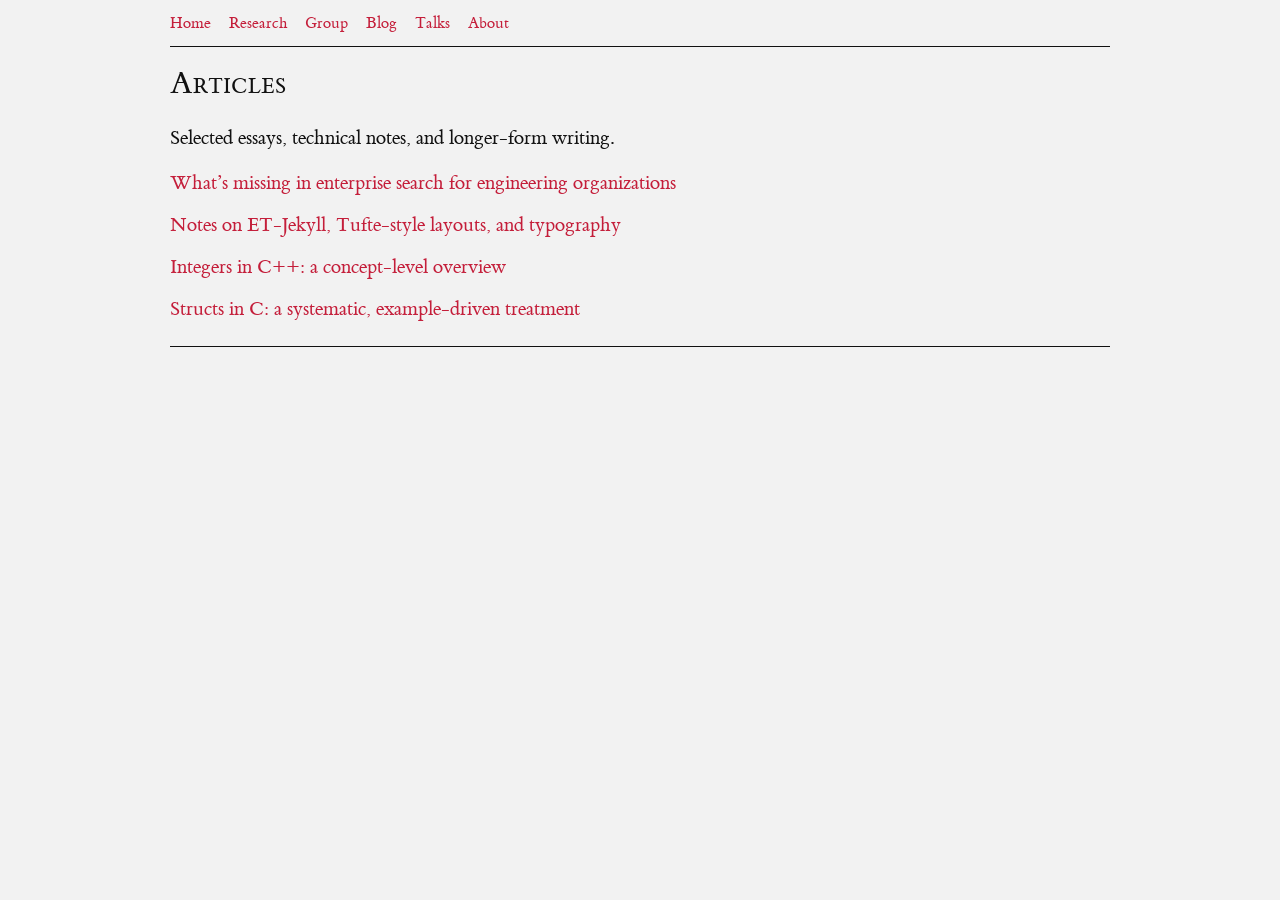
==== articles.html @ ddedaf77 "Create articles.html" ====
<!doctype html>
<html lang="en">
<head>
  <meta charset="utf-8" />
  <meta name="viewport" content="width=device-width, initial-scale=1" />
  <title>Articles – Roozbeh Sanaei</title>

  <style>
    /* ---------- Base ---------- */
    html { overflow-y: scroll; }
    * { box-sizing: border-box; }

    :root{
      --page-max: 960px;
      --page-bg: #F2F2F2;
      --ink: #111;
      --link: #C41E3A;
      --visited: #808080;
      --rule: #111;
    }

    a { color: var(--link); }
    a:visited { color: var(--visited); }

    /* ---------- ET Book ---------- */
    @font-face{
      font-family: "et-book";
      src: url("/fonts/et-book-roman-line-figures.woff2") format("woff2"),
           url("/fonts/et-book-roman-line-figures.woff")  format("woff");
      font-weight: 400;
      font-style: normal;
      font-display: swap;
    }

    @font-face{
      font-family: "et-book";
      src: url("/fonts/et-book-display-italic-old-style-figures.woff2") format("woff2"),
           url("/fonts/et-book-display-italic-old-style-figures.woff")  format("woff");
      font-weight: 400;
      font-style: italic;
      font-display: swap;
    }

    @font-face{
      font-family: "et-book";
      src: url("/fonts/et-book-bold-line-figures.woff2") format("woff2"),
           url("/fonts/et-book-bold-line-figures.woff")  format("woff");
      font-weight: 700;
      font-style: normal;
      font-display: swap;
    }

    body{
      margin: 0;
      background: var(--page-bg);
      color: var(--ink);
      font-family: "et-book", serif;
      font-size: 1.25rem;
      line-height: 1.5;
      text-align: justify;
    }

    .page{
      max-width: var(--page-max);
      margin: 0 auto;
      padding: 12px 10px 24px;
    }

    header.site-header{
      border-bottom: 1px solid var(--rule);
      padding-bottom: 10px;
      margin-bottom: 18px;
    }

    footer.site-footer{
      border-top: 1px solid var(--rule);
      margin-top: 22px;
      padding-top: 10px;
    }

    /* ---------- Navigation ---------- */
    nav#menu{ font-size: 1rem; }

    #menu ul{
      list-style: none;
      margin: 0;
      padding: 0;
      display: flex;
      flex-wrap: wrap;
      gap: 14px 18px;
      align-items: center;
    }

    #menu li{
      display: inline-flex;
      align-items: center;
      gap: 8px;
      margin: 0;
    }

    #menu a{
      text-decoration: none;
    }

    /* ---------- Typography ---------- */
    h1, h2{
      font-weight: 400;
      font-variant: small-caps;
      line-height: 1.2;
      text-align: left;
    }

    h1{
      font-size: 2rem;
      margin: 0.2em 0 0.6em;
    }

    h2{
      font-size: 1.4rem;
      margin: 1.2em 0 0.6em;
    }

    p{
      margin: 0.75em 0;
    }

    /* ---------- Article list ---------- */
    ul.articles{
      list-style: none;
      padding: 0;
      margin: 0;
    }

    ul.articles li{
      margin: 0.6em 0;
    }

    ul.articles a{
      text-decoration: none;
    }

    ul.articles a:hover{
      text-decoration: underline;
    }

    /* ---------- Small screens ---------- */
    @media (max-width: 690px){
      body{ font-size: 1.1rem; }
    }
  </style>
</head>

<body>
  <div class="page">

    <header class="site-header">
      <nav id="menu" aria-label="Primary navigation">
        <ul>
          <li><a href="/">Home</a></li>
          <li><a href="/research/">Research</a></li>
          <li><a href="https://aidos.group">Group</a></li>
          <li><a href="/blog/">Blog</a></li>
          <li><a href="/talks/">Talks</a></li>
          <li><a href="/about/">About</a></li>
        </ul>
      </nav>
    </header>

    <main>
      <article>
        <h1>Articles</h1>

        <p>
          Selected essays, technical notes, and longer-form writing.
        </p>

        <ul class="articles">
          <li>
            <a href="/articles/enterprise-search-gaps/">
              What’s missing in enterprise search for engineering organizations
            </a>
          </li>
          <li>
            <a href="/articles/et-jekyll-notes/">
              Notes on ET-Jekyll, Tufte-style layouts, and typography
            </a>
          </li>
          <li>
            <a href="/articles/cpp-integers-overview/">
              Integers in C++: a concept-level overview
            </a>
          </li>
          <li>
            <a href="/articles/structs-in-c/">
              Structs in C: a systematic, example-driven treatment
            </a>
          </li>
        </ul>
      </article>
    </main>

    <footer class="site-footer">
      <div>&nbsp;</div>
    </footer>

  </div>
</body>
</html>
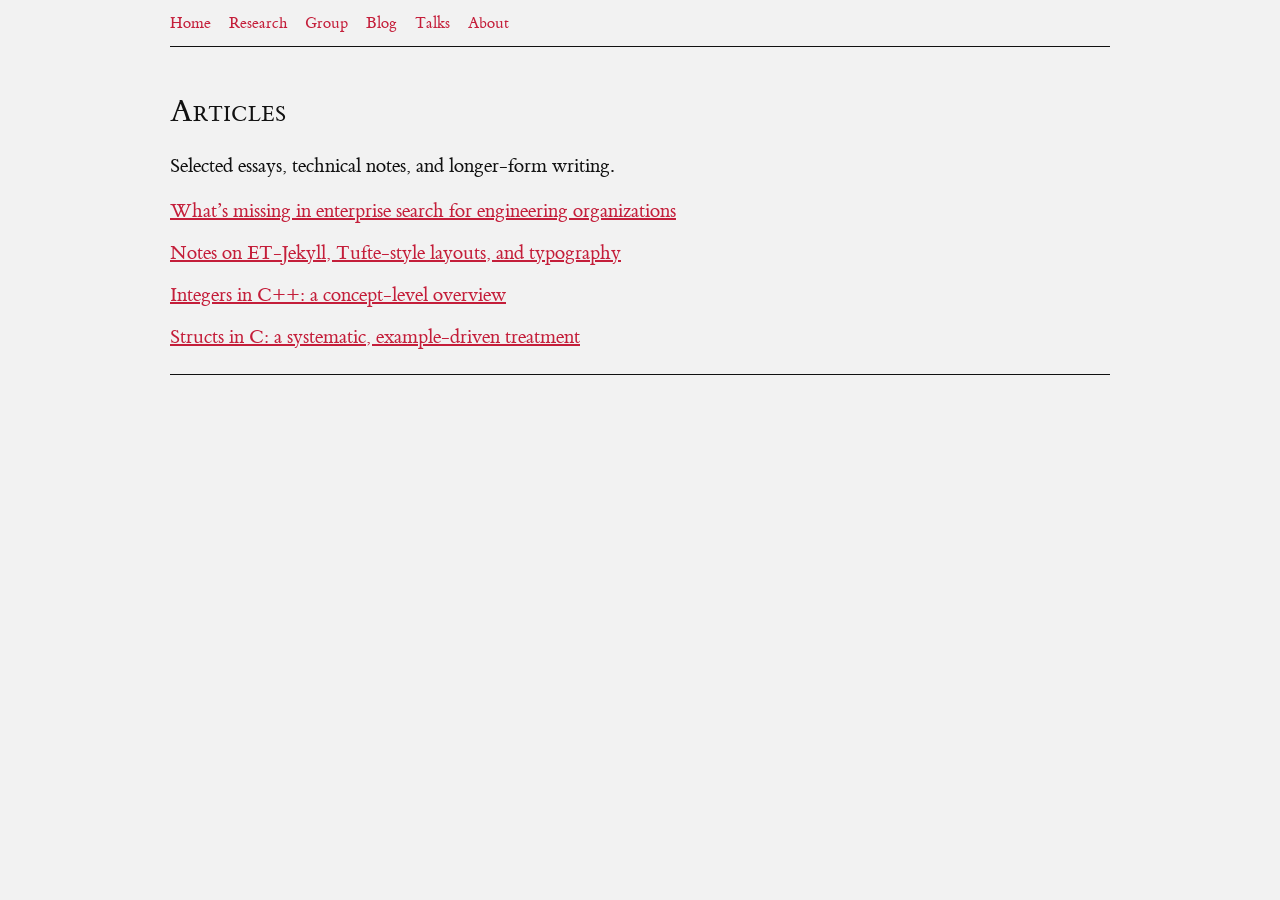
==== commit 8a1ec4bf: "Update articles.html" ====
--- a/articles.html
+++ b/articles.html
@@ -21,8 +21,9 @@
 
     a { color: var(--link); }
     a:visited { color: var(--visited); }
+    a:hover { text-decoration: underline; }
 
-    /* ---------- ET Book ---------- */
+    /* ---------- ET Book (served from /fonts) ---------- */
     @font-face{
       font-family: "et-book";
       src: url("/fonts/et-book-roman-line-figures.woff2") format("woff2"),
@@ -50,6 +51,15 @@
       font-display: swap;
     }
 
+    @font-face{
+      font-family: "et-book";
+      src: url("/fonts/et-book-semi-bold-old-style-figures.woff2") format("woff2"),
+           url("/fonts/et-book-semi-bold-old-style-figures.woff")  format("woff");
+      font-weight: 600;
+      font-style: normal;
+      font-display: swap;
+    }
+
     body{
       margin: 0;
       background: var(--page-bg);
@@ -66,19 +76,13 @@
       padding: 12px 10px 24px;
     }
 
+    /* ---------- Header / Nav ---------- */
     header.site-header{
       border-bottom: 1px solid var(--rule);
       padding-bottom: 10px;
-      margin-bottom: 18px;
+      margin-bottom: 18px; /* menu stays where it is */
     }
 
-    footer.site-footer{
-      border-top: 1px solid var(--rule);
-      margin-top: 22px;
-      padding-top: 10px;
-    }
-
-    /* ---------- Navigation ---------- */
     nav#menu{ font-size: 1rem; }
 
     #menu ul{
@@ -86,7 +90,7 @@
       margin: 0;
       padding: 0;
       display: flex;
-      flex-wrap: wrap;
+      flex-wrap: wrap;          /* stays horizontal, wraps on small screens */
       gap: 14px 18px;
       align-items: center;
     }
@@ -102,6 +106,11 @@
       text-decoration: none;
     }
 
+    /* ---------- Main spacing: pushes “Articles” lower ---------- */
+    main{
+      padding-top: 28px; /* adjust to move header lower */
+    }
+
     /* ---------- Typography ---------- */
     h1, h2{
       font-weight: 400;
@@ -112,12 +121,7 @@
 
     h1{
       font-size: 2rem;
-      margin: 0.2em 0 0.6em;
-    }
-
-    h2{
-      font-size: 1.4rem;
-      margin: 1.2em 0 0.6em;
+      margin: 0 0 0.6em;
     }
 
     p{
@@ -132,27 +136,26 @@
     }
 
     ul.articles li{
-      margin: 0.6em 0;
+      margin: 0.6em 0 0;
     }
 
-    ul.articles a{
-      text-decoration: none;
-    }
-
-    ul.articles a:hover{
-      text-decoration: underline;
+    /* ---------- Footer ---------- */
+    footer.site-footer{
+      border-top: 1px solid var(--rule);
+      margin-top: 22px;
+      padding-top: 10px;
     }
 
     /* ---------- Small screens ---------- */
     @media (max-width: 690px){
       body{ font-size: 1.1rem; }
+      main{ padding-top: 20px; }
     }
   </style>
 </head>
 
 <body>
   <div class="page">
-
     <header class="site-header">
       <nav id="menu" aria-label="Primary navigation">
         <ul>
@@ -170,31 +173,13 @@
       <article>
         <h1>Articles</h1>
 
-        <p>
-          Selected essays, technical notes, and longer-form writing.
-        </p>
+        <p>Selected essays, technical notes, and longer-form writing.</p>
 
         <ul class="articles">
-          <li>
-            <a href="/articles/enterprise-search-gaps/">
-              What’s missing in enterprise search for engineering organizations
-            </a>
-          </li>
-          <li>
-            <a href="/articles/et-jekyll-notes/">
-              Notes on ET-Jekyll, Tufte-style layouts, and typography
-            </a>
-          </li>
-          <li>
-            <a href="/articles/cpp-integers-overview/">
-              Integers in C++: a concept-level overview
-            </a>
-          </li>
-          <li>
-            <a href="/articles/structs-in-c/">
-              Structs in C: a systematic, example-driven treatment
-            </a>
-          </li>
+          <li><a href="/articles/enterprise-search-gaps/">What’s missing in enterprise search for engineering organizations</a></li>
+          <li><a href="/articles/et-jekyll-notes/">Notes on ET-Jekyll, Tufte-style layouts, and typography</a></li>
+          <li><a href="/articles/cpp-integers-overview/">Integers in C++: a concept-level overview</a></li>
+          <li><a href="/articles/structs-in-c/">Structs in C: a systematic, example-driven treatment</a></li>
         </ul>
       </article>
     </main>
@@ -202,7 +187,6 @@
     <footer class="site-footer">
       <div>&nbsp;</div>
     </footer>
-
   </div>
 </body>
 </html>
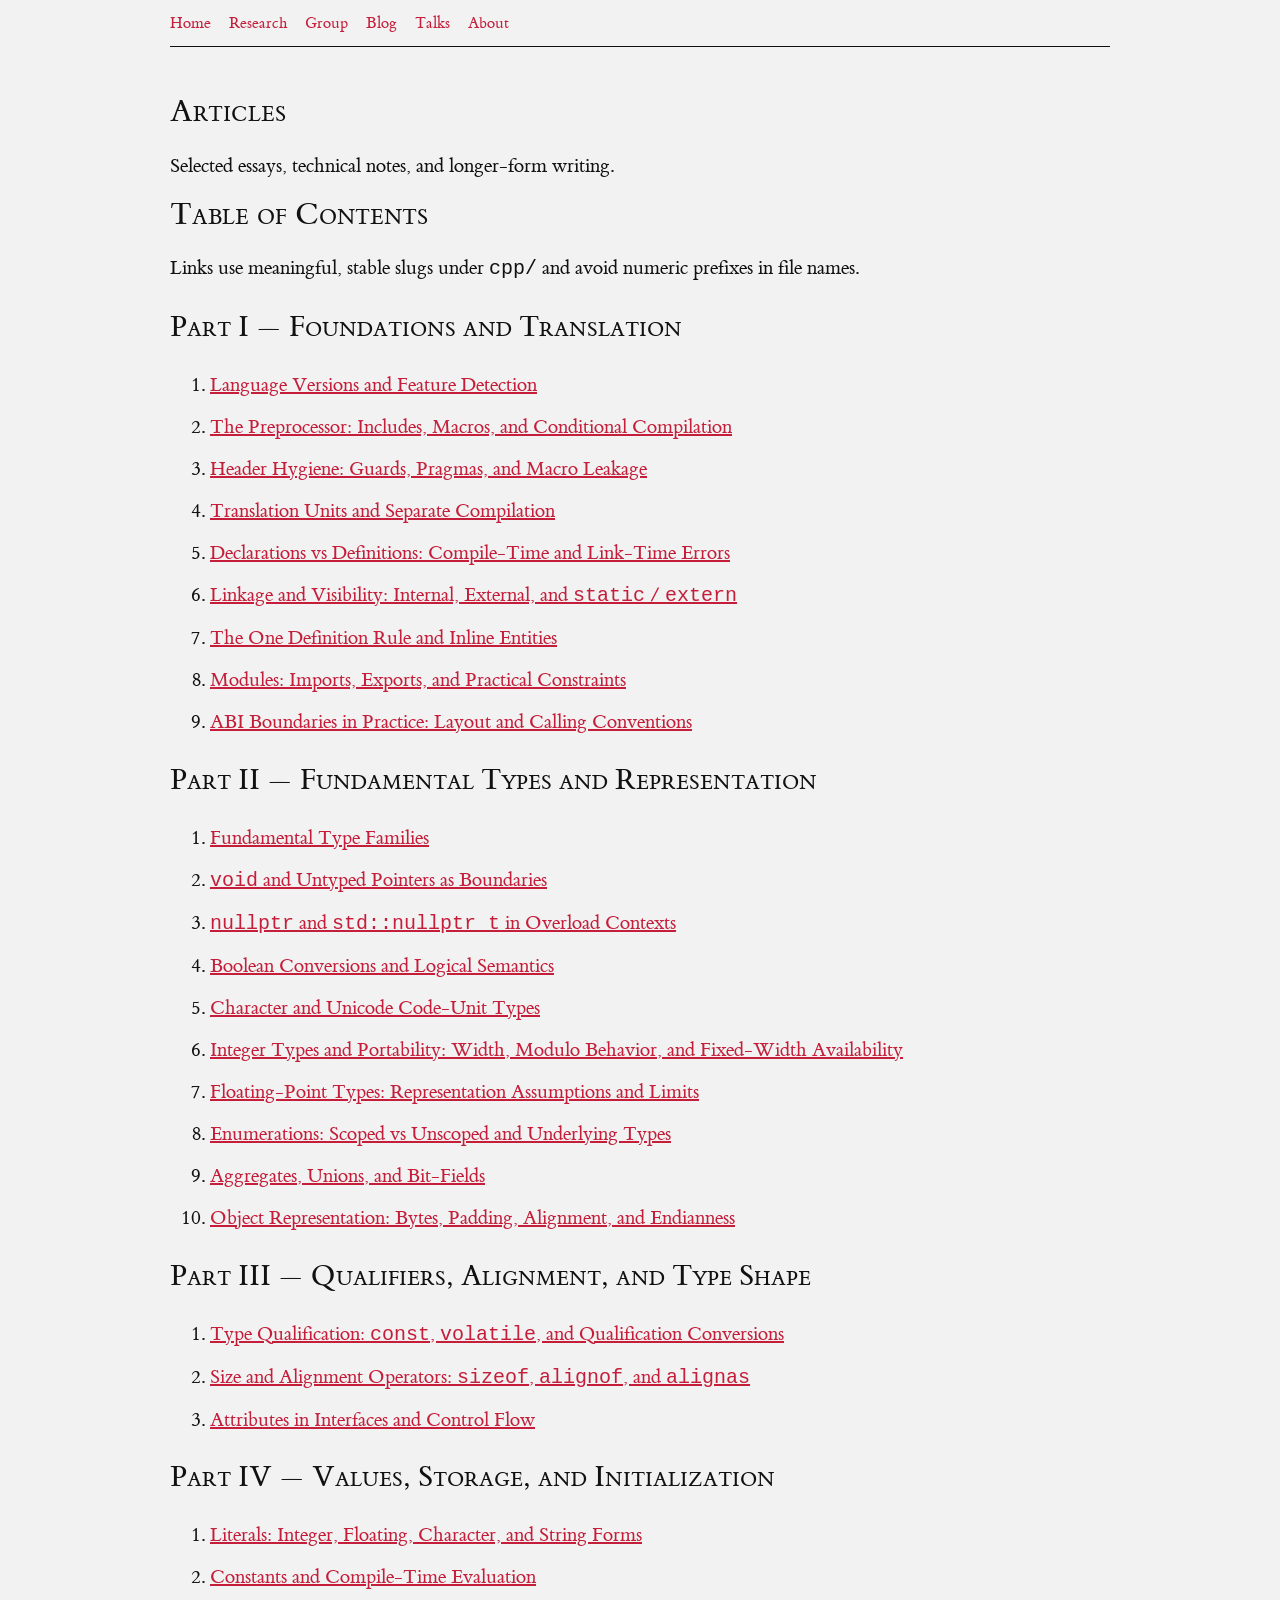
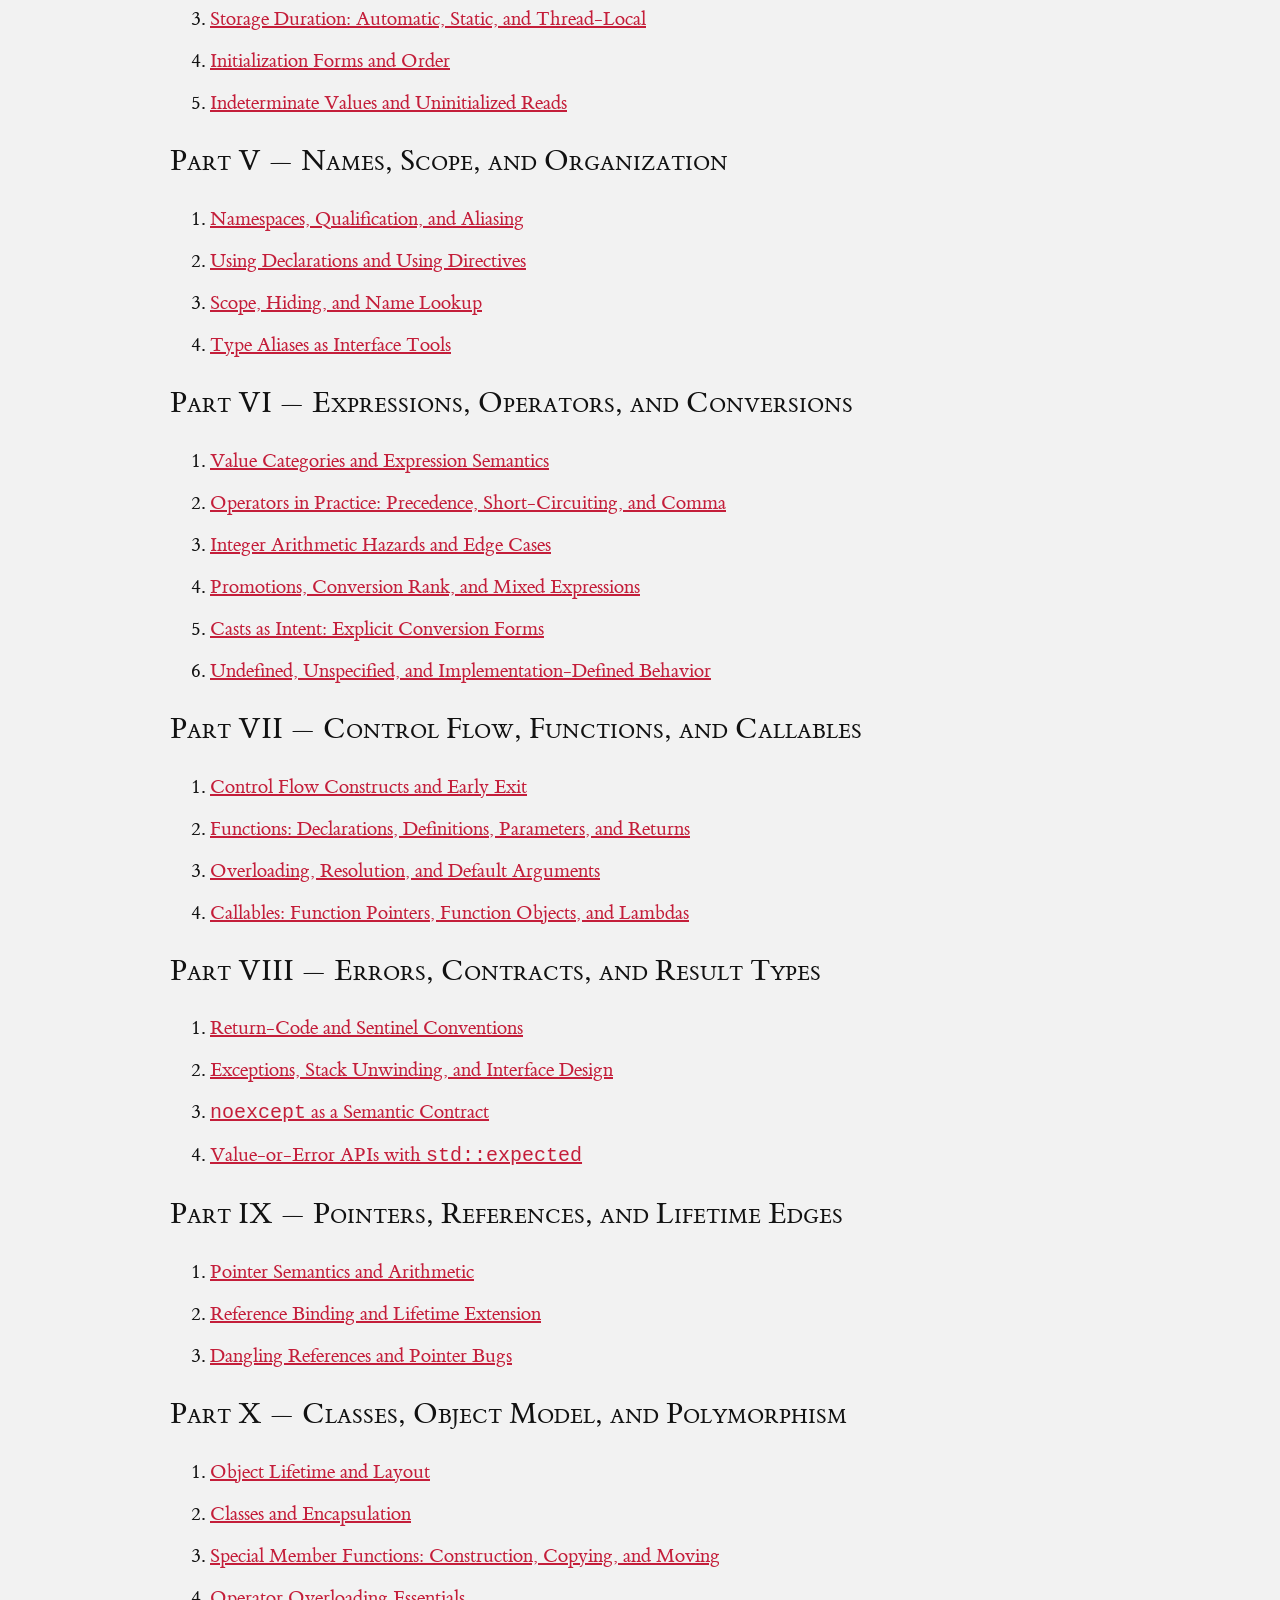
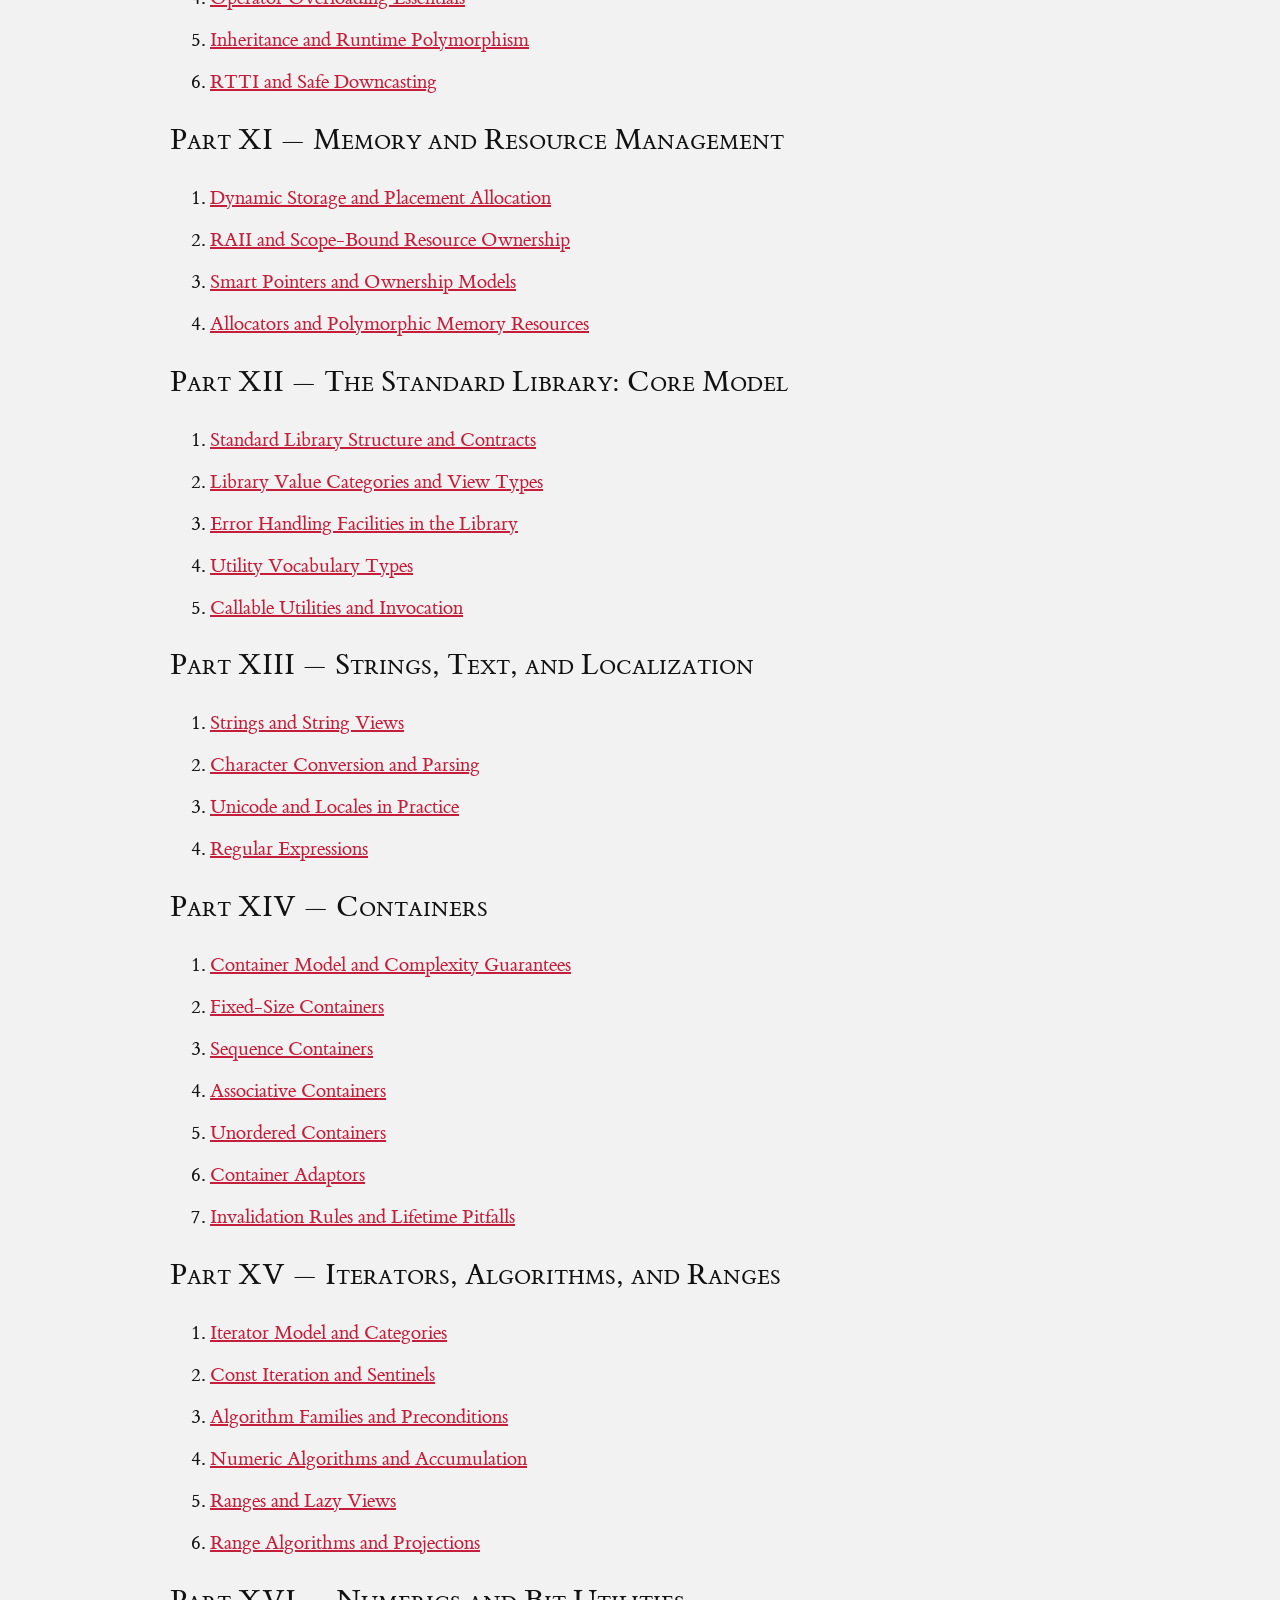
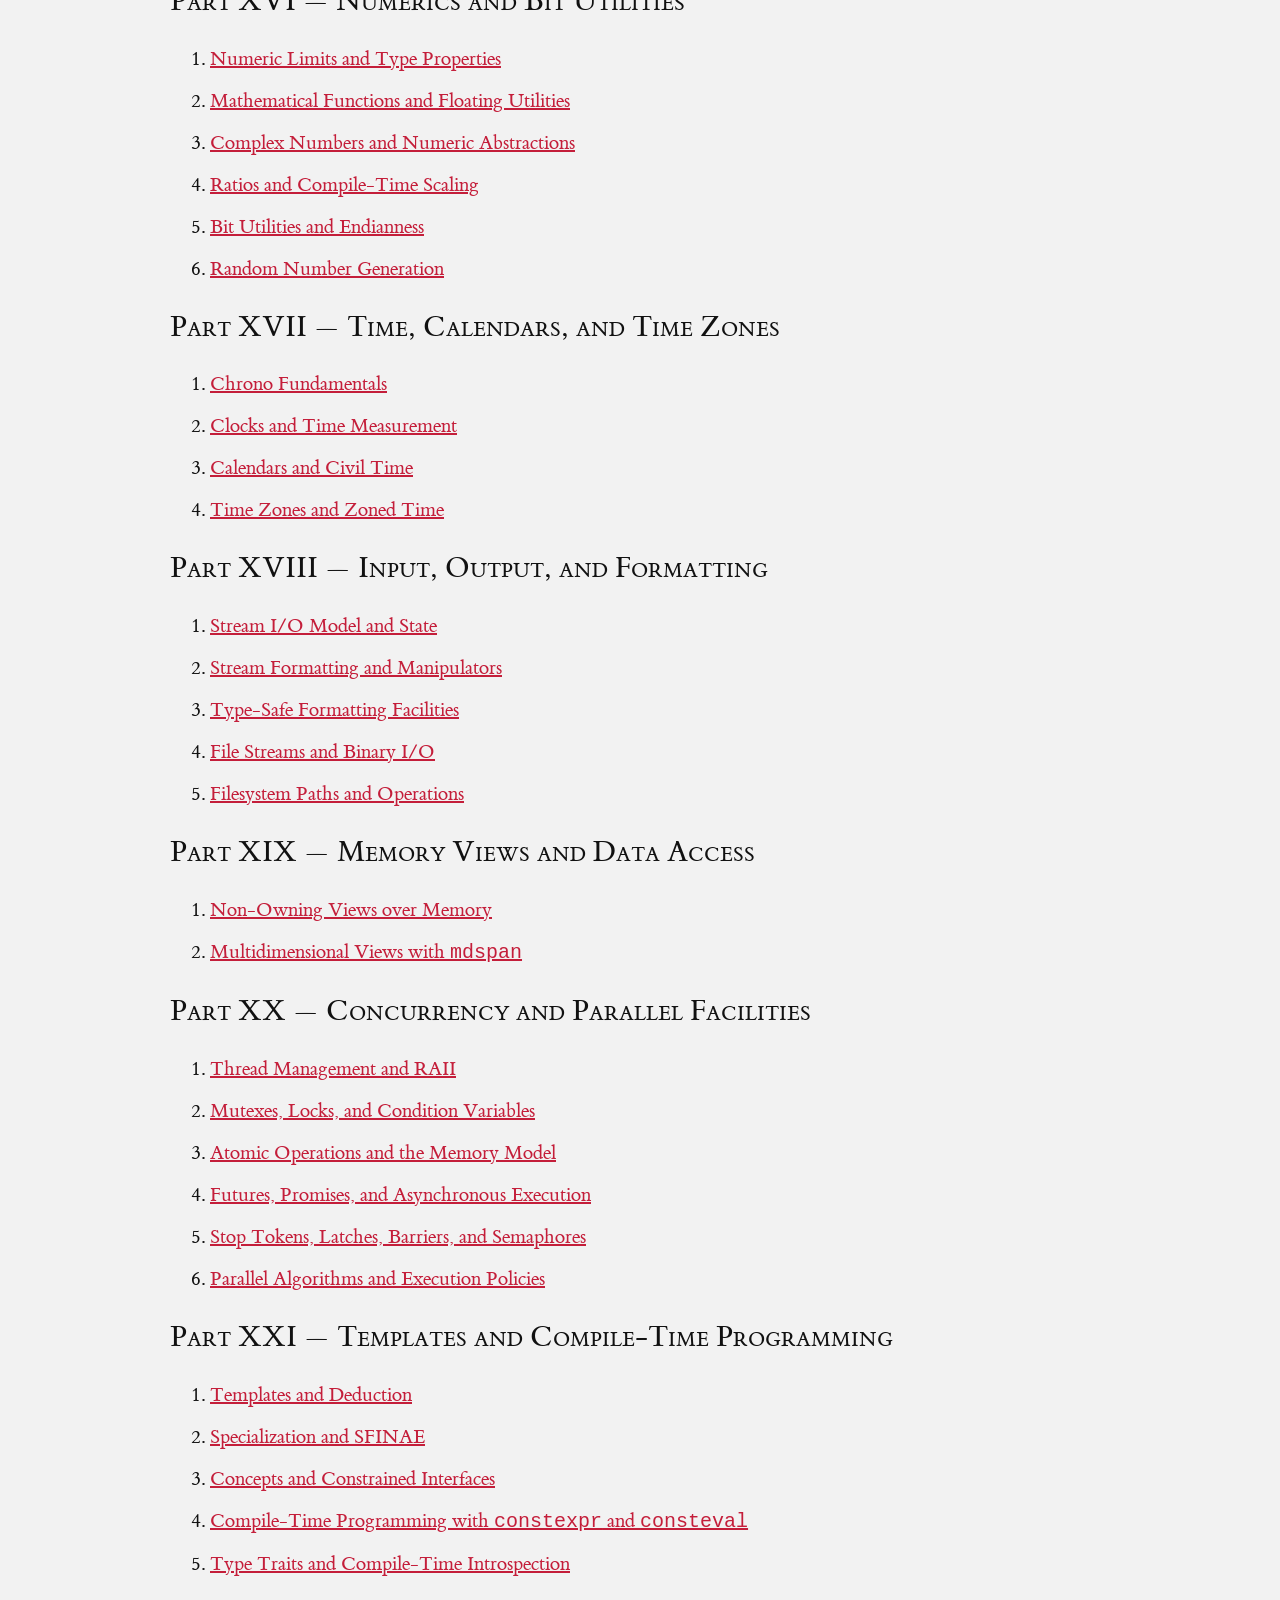
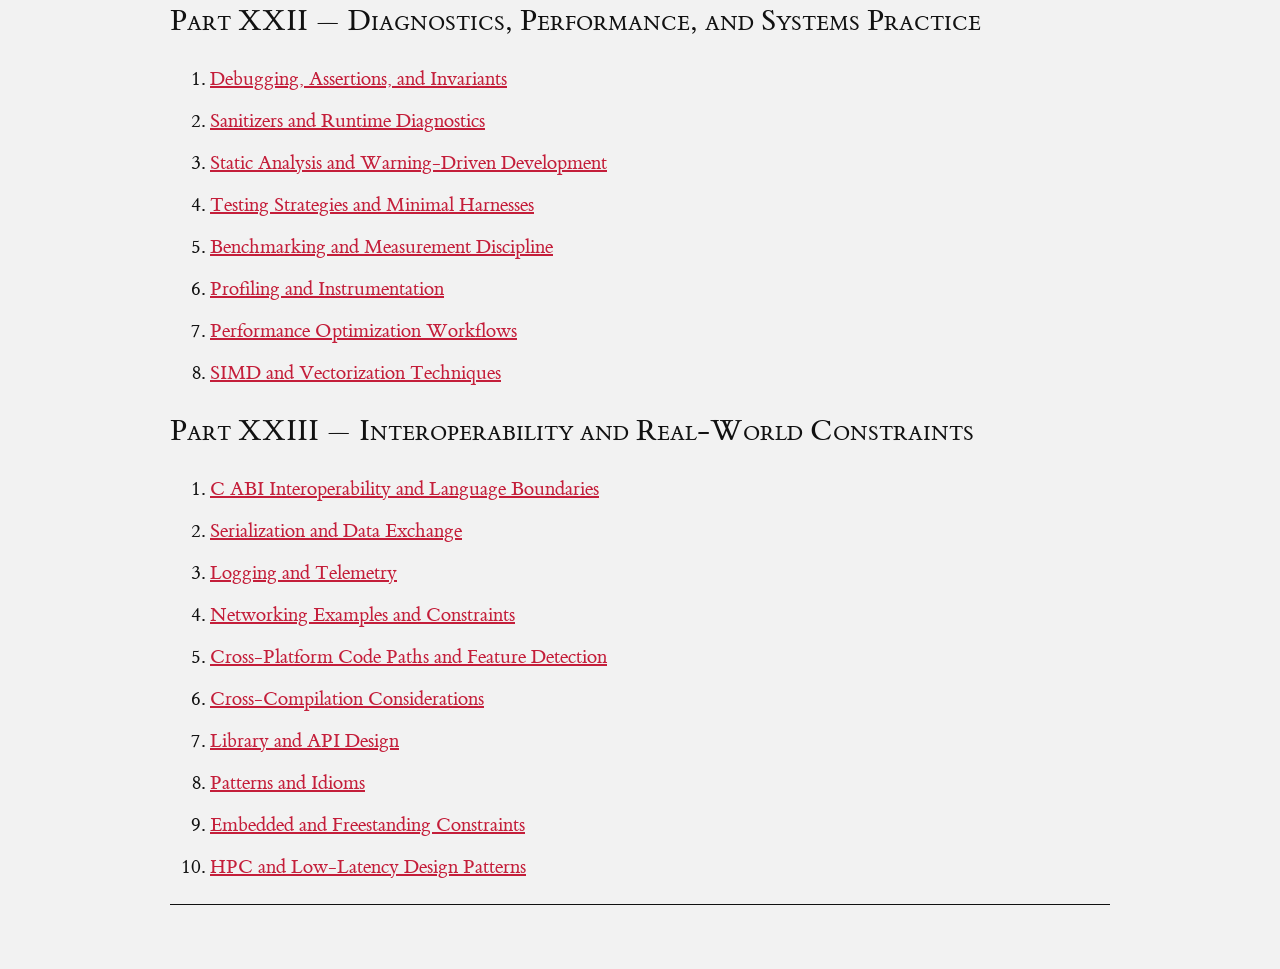
==== commit e9dc46b8: "Update articles.html" ====
--- a/articles.html
+++ b/articles.html
@@ -176,10 +176,229 @@
         <p>Selected essays, technical notes, and longer-form writing.</p>
 
         <ul class="articles">
-          <li><a href="/articles/enterprise-search-gaps/">What’s missing in enterprise search for engineering organizations</a></li>
-          <li><a href="/articles/et-jekyll-notes/">Notes on ET-Jekyll, Tufte-style layouts, and typography</a></li>
-          <li><a href="/articles/cpp-integers-overview/">Integers in C++: a concept-level overview</a></li>
-          <li><a href="/articles/structs-in-c/">Structs in C: a systematic, example-driven treatment</a></li>
+<h1>Table of Contents</h1>
+  <p class="note">
+    Links use meaningful, stable slugs under <span class="small"><code>cpp/</code></span> and avoid numeric prefixes in file names.
+  </p>
+
+  <h2>Part I — Foundations and Translation</h2>
+  <ol>
+    <li><a href="cpp/foundations-and-translation/language-versions-and-feature-detection.html">Language Versions and Feature Detection</a></li>
+    <li><a href="cpp/foundations-and-translation/preprocessor-includes-macros-conditional-compilation.html">The Preprocessor: Includes, Macros, and Conditional Compilation</a></li>
+    <li><a href="cpp/foundations-and-translation/header-hygiene-guards-pragmas-macro-leakage.html">Header Hygiene: Guards, Pragmas, and Macro Leakage</a></li>
+    <li><a href="cpp/foundations-and-translation/translation-units-and-separate-compilation.html">Translation Units and Separate Compilation</a></li>
+    <li><a href="cpp/foundations-and-translation/declarations-vs-definitions-compile-link-errors.html">Declarations vs Definitions: Compile-Time and Link-Time Errors</a></li>
+    <li><a href="cpp/foundations-and-translation/linkage-and-visibility-static-extern.html">Linkage and Visibility: Internal, External, and <code>static</code> / <code>extern</code></a></li>
+    <li><a href="cpp/foundations-and-translation/one-definition-rule-and-inline-entities.html">The One Definition Rule and Inline Entities</a></li>
+    <li><a href="cpp/foundations-and-translation/modules-imports-exports-constraints.html">Modules: Imports, Exports, and Practical Constraints</a></li>
+    <li><a href="cpp/foundations-and-translation/abi-boundaries-layout-and-calling-conventions.html">ABI Boundaries in Practice: Layout and Calling Conventions</a></li>
+  </ol>
+
+  <h2>Part II — Fundamental Types and Representation</h2>
+  <ol>
+    <li><a href="cpp/fundamental-types-and-representation/fundamental-type-families.html">Fundamental Type Families</a></li>
+    <li><a href="cpp/fundamental-types-and-representation/void-and-untyped-pointers-as-boundaries.html"><code>void</code> and Untyped Pointers as Boundaries</a></li>
+    <li><a href="cpp/fundamental-types-and-representation/nullptr-and-nullptr_t-in-overload-contexts.html"><code>nullptr</code> and <code>std::nullptr_t</code> in Overload Contexts</a></li>
+    <li><a href="cpp/fundamental-types-and-representation/boolean-conversions-and-logical-semantics.html">Boolean Conversions and Logical Semantics</a></li>
+    <li><a href="cpp/fundamental-types-and-representation/character-and-unicode-code-unit-types.html">Character and Unicode Code-Unit Types</a></li>
+    <li><a href="cpp/fundamental-types-and-representation/integer-types-portability-width-modulo-fixed-width.html">Integer Types and Portability: Width, Modulo Behavior, and Fixed-Width Availability</a></li>
+    <li><a href="cpp/fundamental-types-and-representation/floating-point-representation-assumptions-and-limits.html">Floating-Point Types: Representation Assumptions and Limits</a></li>
+    <li><a href="cpp/fundamental-types-and-representation/enumerations-scoped-vs-unscoped-underlying-types.html">Enumerations: Scoped vs Unscoped and Underlying Types</a></li>
+    <li><a href="cpp/fundamental-types-and-representation/aggregates-unions-and-bit-fields.html">Aggregates, Unions, and Bit-Fields</a></li>
+    <li><a href="cpp/fundamental-types-and-representation/object-representation-bytes-padding-alignment-endianness.html">Object Representation: Bytes, Padding, Alignment, and Endianness</a></li>
+  </ol>
+
+  <h2>Part III — Qualifiers, Alignment, and Type Shape</h2>
+  <ol>
+    <li><a href="cpp/qualifiers-alignment-type-shape/type-qualification-const-volatile-qualification-conversions.html">Type Qualification: <code>const</code>, <code>volatile</code>, and Qualification Conversions</a></li>
+    <li><a href="cpp/qualifiers-alignment-type-shape/size-and-alignment-sizeof-alignof-alignas.html">Size and Alignment Operators: <code>sizeof</code>, <code>alignof</code>, and <code>alignas</code></a></li>
+    <li><a href="cpp/qualifiers-alignment-type-shape/attributes-in-interfaces-and-control-flow.html">Attributes in Interfaces and Control Flow</a></li>
+  </ol>
+
+  <h2>Part IV — Values, Storage, and Initialization</h2>
+  <ol>
+    <li><a href="cpp/values-storage-initialization/literals-integer-floating-character-string-forms.html">Literals: Integer, Floating, Character, and String Forms</a></li>
+    <li><a href="cpp/values-storage-initialization/constants-and-compile-time-evaluation.html">Constants and Compile-Time Evaluation</a></li>
+    <li><a href="cpp/values-storage-initialization/storage-duration-automatic-static-thread-local.html">Storage Duration: Automatic, Static, and Thread-Local</a></li>
+    <li><a href="cpp/values-storage-initialization/initialization-forms-and-order.html">Initialization Forms and Order</a></li>
+    <li><a href="cpp/values-storage-initialization/indeterminate-values-and-uninitialized-reads.html">Indeterminate Values and Uninitialized Reads</a></li>
+  </ol>
+
+  <h2>Part V — Names, Scope, and Organization</h2>
+  <ol>
+    <li><a href="cpp/names-scope-organization/namespaces-qualification-and-aliasing.html">Namespaces, Qualification, and Aliasing</a></li>
+    <li><a href="cpp/names-scope-organization/using-declarations-and-using-directives.html">Using Declarations and Using Directives</a></li>
+    <li><a href="cpp/names-scope-organization/scope-hiding-and-name-lookup.html">Scope, Hiding, and Name Lookup</a></li>
+    <li><a href="cpp/names-scope-organization/type-aliases-as-interface-tools.html">Type Aliases as Interface Tools</a></li>
+  </ol>
+
+  <h2>Part VI — Expressions, Operators, and Conversions</h2>
+  <ol>
+    <li><a href="cpp/expressions-operators-conversions/value-categories-and-expression-semantics.html">Value Categories and Expression Semantics</a></li>
+    <li><a href="cpp/expressions-operators-conversions/operators-precedence-short-circuiting-comma.html">Operators in Practice: Precedence, Short-Circuiting, and Comma</a></li>
+    <li><a href="cpp/expressions-operators-conversions/integer-arithmetic-hazards-and-edge-cases.html">Integer Arithmetic Hazards and Edge Cases</a></li>
+    <li><a href="cpp/expressions-operators-conversions/promotions-conversion-rank-and-mixed-expressions.html">Promotions, Conversion Rank, and Mixed Expressions</a></li>
+    <li><a href="cpp/expressions-operators-conversions/casts-as-intent-explicit-conversion-forms.html">Casts as Intent: Explicit Conversion Forms</a></li>
+    <li><a href="cpp/expressions-operators-conversions/undefined-unspecified-implementation-defined-behavior.html">Undefined, Unspecified, and Implementation-Defined Behavior</a></li>
+  </ol>
+
+  <h2>Part VII — Control Flow, Functions, and Callables</h2>
+  <ol>
+    <li><a href="cpp/control-flow-functions-callables/control-flow-constructs-and-early-exit.html">Control Flow Constructs and Early Exit</a></li>
+    <li><a href="cpp/control-flow-functions-callables/functions-declarations-definitions-parameters-returns.html">Functions: Declarations, Definitions, Parameters, and Returns</a></li>
+    <li><a href="cpp/control-flow-functions-callables/overloading-resolution-and-default-arguments.html">Overloading, Resolution, and Default Arguments</a></li>
+    <li><a href="cpp/control-flow-functions-callables/callables-function-pointers-function-objects-lambdas.html">Callables: Function Pointers, Function Objects, and Lambdas</a></li>
+  </ol>
+
+  <h2>Part VIII — Errors, Contracts, and Result Types</h2>
+  <ol>
+    <li><a href="cpp/errors-contracts-result-types/return-code-and-sentinel-conventions.html">Return-Code and Sentinel Conventions</a></li>
+    <li><a href="cpp/errors-contracts-result-types/exceptions-stack-unwinding-and-interface-design.html">Exceptions, Stack Unwinding, and Interface Design</a></li>
+    <li><a href="cpp/errors-contracts-result-types/noexcept-as-a-semantic-contract.html"><code>noexcept</code> as a Semantic Contract</a></li>
+    <li><a href="cpp/errors-contracts-result-types/value-or-error-apis-with-std-expected.html">Value-or-Error APIs with <code>std::expected</code></a></li>
+  </ol>
+
+  <h2>Part IX — Pointers, References, and Lifetime Edges</h2>
+  <ol>
+    <li><a href="cpp/pointers-references-lifetime-edges/pointer-semantics-and-arithmetic.html">Pointer Semantics and Arithmetic</a></li>
+    <li><a href="cpp/pointers-references-lifetime-edges/reference-binding-and-lifetime-extension.html">Reference Binding and Lifetime Extension</a></li>
+    <li><a href="cpp/pointers-references-lifetime-edges/dangling-references-and-pointer-bugs.html">Dangling References and Pointer Bugs</a></li>
+  </ol>
+
+  <h2>Part X — Classes, Object Model, and Polymorphism</h2>
+  <ol>
+    <li><a href="cpp/classes-object-model-polymorphism/object-lifetime-and-layout.html">Object Lifetime and Layout</a></li>
+    <li><a href="cpp/classes-object-model-polymorphism/classes-and-encapsulation.html">Classes and Encapsulation</a></li>
+    <li><a href="cpp/classes-object-model-polymorphism/special-member-functions-construction-copying-moving.html">Special Member Functions: Construction, Copying, and Moving</a></li>
+    <li><a href="cpp/classes-object-model-polymorphism/operator-overloading-essentials.html">Operator Overloading Essentials</a></li>
+    <li><a href="cpp/classes-object-model-polymorphism/inheritance-and-runtime-polymorphism.html">Inheritance and Runtime Polymorphism</a></li>
+    <li><a href="cpp/classes-object-model-polymorphism/rtti-and-safe-downcasting.html">RTTI and Safe Downcasting</a></li>
+  </ol>
+
+  <h2>Part XI — Memory and Resource Management</h2>
+  <ol>
+    <li><a href="cpp/memory-and-resource-management/dynamic-storage-and-placement-allocation.html">Dynamic Storage and Placement Allocation</a></li>
+    <li><a href="cpp/memory-and-resource-management/raii-and-scope-bound-resource-ownership.html">RAII and Scope-Bound Resource Ownership</a></li>
+    <li><a href="cpp/memory-and-resource-management/smart-pointers-and-ownership-models.html">Smart Pointers and Ownership Models</a></li>
+    <li><a href="cpp/memory-and-resource-management/allocators-and-polymorphic-memory-resources.html">Allocators and Polymorphic Memory Resources</a></li>
+  </ol>
+
+  <h2>Part XII — The Standard Library: Core Model</h2>
+  <ol>
+    <li><a href="cpp/standard-library-core-model/standard-library-structure-and-contracts.html">Standard Library Structure and Contracts</a></li>
+    <li><a href="cpp/standard-library-core-model/library-value-categories-and-view-types.html">Library Value Categories and View Types</a></li>
+    <li><a href="cpp/standard-library-core-model/error-handling-facilities-in-the-library.html">Error Handling Facilities in the Library</a></li>
+    <li><a href="cpp/standard-library-core-model/utility-vocabulary-types.html">Utility Vocabulary Types</a></li>
+    <li><a href="cpp/standard-library-core-model/callable-utilities-and-invocation.html">Callable Utilities and Invocation</a></li>
+  </ol>
+
+  <h2>Part XIII — Strings, Text, and Localization</h2>
+  <ol>
+    <li><a href="cpp/strings-text-localization/strings-and-string-views.html">Strings and String Views</a></li>
+    <li><a href="cpp/strings-text-localization/character-conversion-and-parsing.html">Character Conversion and Parsing</a></li>
+    <li><a href="cpp/strings-text-localization/unicode-and-locales-in-practice.html">Unicode and Locales in Practice</a></li>
+    <li><a href="cpp/strings-text-localization/regular-expressions.html">Regular Expressions</a></li>
+  </ol>
+
+  <h2>Part XIV — Containers</h2>
+  <ol>
+    <li><a href="cpp/containers/container-model-and-complexity-guarantees.html">Container Model and Complexity Guarantees</a></li>
+    <li><a href="cpp/containers/fixed-size-containers.html">Fixed-Size Containers</a></li>
+    <li><a href="cpp/containers/sequence-containers.html">Sequence Containers</a></li>
+    <li><a href="cpp/containers/associative-containers.html">Associative Containers</a></li>
+    <li><a href="cpp/containers/unordered-containers.html">Unordered Containers</a></li>
+    <li><a href="cpp/containers/container-adaptors.html">Container Adaptors</a></li>
+    <li><a href="cpp/containers/invalidation-rules-and-lifetime-pitfalls.html">Invalidation Rules and Lifetime Pitfalls</a></li>
+  </ol>
+
+  <h2>Part XV — Iterators, Algorithms, and Ranges</h2>
+  <ol>
+    <li><a href="cpp/iterators-algorithms-ranges/iterator-model-and-categories.html">Iterator Model and Categories</a></li>
+    <li><a href="cpp/iterators-algorithms-ranges/const-iteration-and-sentinels.html">Const Iteration and Sentinels</a></li>
+    <li><a href="cpp/iterators-algorithms-ranges/algorithm-families-and-preconditions.html">Algorithm Families and Preconditions</a></li>
+    <li><a href="cpp/iterators-algorithms-ranges/numeric-algorithms-and-accumulation.html">Numeric Algorithms and Accumulation</a></li>
+    <li><a href="cpp/iterators-algorithms-ranges/ranges-and-lazy-views.html">Ranges and Lazy Views</a></li>
+    <li><a href="cpp/iterators-algorithms-ranges/range-algorithms-and-projections.html">Range Algorithms and Projections</a></li>
+  </ol>
+
+  <h2>Part XVI — Numerics and Bit Utilities</h2>
+  <ol>
+    <li><a href="cpp/numerics-and-bit-utilities/numeric-limits-and-type-properties.html">Numeric Limits and Type Properties</a></li>
+    <li><a href="cpp/numerics-and-bit-utilities/mathematical-functions-and-floating-utilities.html">Mathematical Functions and Floating Utilities</a></li>
+    <li><a href="cpp/numerics-and-bit-utilities/complex-numbers-and-numeric-abstractions.html">Complex Numbers and Numeric Abstractions</a></li>
+    <li><a href="cpp/numerics-and-bit-utilities/ratios-and-compile-time-scaling.html">Ratios and Compile-Time Scaling</a></li>
+    <li><a href="cpp/numerics-and-bit-utilities/bit-utilities-and-endianness.html">Bit Utilities and Endianness</a></li>
+    <li><a href="cpp/numerics-and-bit-utilities/random-number-generation.html">Random Number Generation</a></li>
+  </ol>
+
+  <h2>Part XVII — Time, Calendars, and Time Zones</h2>
+  <ol>
+    <li><a href="cpp/time-calendars-time-zones/chrono-fundamentals.html">Chrono Fundamentals</a></li>
+    <li><a href="cpp/time-calendars-time-zones/clocks-and-time-measurement.html">Clocks and Time Measurement</a></li>
+    <li><a href="cpp/time-calendars-time-zones/calendars-and-civil-time.html">Calendars and Civil Time</a></li>
+    <li><a href="cpp/time-calendars-time-zones/time-zones-and-zoned-time.html">Time Zones and Zoned Time</a></li>
+  </ol>
+
+  <h2>Part XVIII — Input, Output, and Formatting</h2>
+  <ol>
+    <li><a href="cpp/input-output-formatting/stream-io-model-and-state.html">Stream I/O Model and State</a></li>
+    <li><a href="cpp/input-output-formatting/stream-formatting-and-manipulators.html">Stream Formatting and Manipulators</a></li>
+    <li><a href="cpp/input-output-formatting/type-safe-formatting-facilities.html">Type-Safe Formatting Facilities</a></li>
+    <li><a href="cpp/input-output-formatting/file-streams-and-binary-io.html">File Streams and Binary I/O</a></li>
+    <li><a href="cpp/input-output-formatting/filesystem-paths-and-operations.html">Filesystem Paths and Operations</a></li>
+  </ol>
+
+  <h2>Part XIX — Memory Views and Data Access</h2>
+  <ol>
+    <li><a href="cpp/memory-views-data-access/non-owning-views-over-memory.html">Non-Owning Views over Memory</a></li>
+    <li><a href="cpp/memory-views-data-access/multidimensional-views-with-mdspan.html">Multidimensional Views with <code>mdspan</code></a></li>
+  </ol>
+
+  <h2>Part XX — Concurrency and Parallel Facilities</h2>
+  <ol>
+    <li><a href="cpp/concurrency-parallel-facilities/thread-management-and-raii.html">Thread Management and RAII</a></li>
+    <li><a href="cpp/concurrency-parallel-facilities/mutexes-locks-and-condition-variables.html">Mutexes, Locks, and Condition Variables</a></li>
+    <li><a href="cpp/concurrency-parallel-facilities/atomic-operations-and-the-memory-model.html">Atomic Operations and the Memory Model</a></li>
+    <li><a href="cpp/concurrency-parallel-facilities/futures-promises-and-asynchronous-execution.html">Futures, Promises, and Asynchronous Execution</a></li>
+    <li><a href="cpp/concurrency-parallel-facilities/stop-tokens-latches-barriers-semaphores.html">Stop Tokens, Latches, Barriers, and Semaphores</a></li>
+    <li><a href="cpp/concurrency-parallel-facilities/parallel-algorithms-and-execution-policies.html">Parallel Algorithms and Execution Policies</a></li>
+  </ol>
+
+  <h2>Part XXI — Templates and Compile-Time Programming</h2>
+  <ol>
+    <li><a href="cpp/templates-compile-time-programming/templates-and-deduction.html">Templates and Deduction</a></li>
+    <li><a href="cpp/templates-compile-time-programming/specialization-and-sfinae.html">Specialization and SFINAE</a></li>
+    <li><a href="cpp/templates-compile-time-programming/concepts-and-constrained-interfaces.html">Concepts and Constrained Interfaces</a></li>
+    <li><a href="cpp/templates-compile-time-programming/compile-time-programming-constexpr-consteval.html">Compile-Time Programming with <code>constexpr</code> and <code>consteval</code></a></li>
+    <li><a href="cpp/templates-compile-time-programming/type-traits-and-compile-time-introspection.html">Type Traits and Compile-Time Introspection</a></li>
+  </ol>
+
+  <h2>Part XXII — Diagnostics, Performance, and Systems Practice</h2>
+  <ol>
+    <li><a href="cpp/diagnostics-performance-systems-practice/debugging-assertions-and-invariants.html">Debugging, Assertions, and Invariants</a></li>
+    <li><a href="cpp/diagnostics-performance-systems-practice/sanitizers-and-runtime-diagnostics.html">Sanitizers and Runtime Diagnostics</a></li>
+    <li><a href="cpp/diagnostics-performance-systems-practice/static-analysis-and-warning-driven-development.html">Static Analysis and Warning-Driven Development</a></li>
+    <li><a href="cpp/diagnostics-performance-systems-practice/testing-strategies-and-minimal-harnesses.html">Testing Strategies and Minimal Harnesses</a></li>
+    <li><a href="cpp/diagnostics-performance-systems-practice/benchmarking-and-measurement-discipline.html">Benchmarking and Measurement Discipline</a></li>
+    <li><a href="cpp/diagnostics-performance-systems-practice/profiling-and-instrumentation.html">Profiling and Instrumentation</a></li>
+    <li><a href="cpp/diagnostics-performance-systems-practice/performance-optimization-workflows.html">Performance Optimization Workflows</a></li>
+    <li><a href="cpp/diagnostics-performance-systems-practice/simd-and-vectorization-techniques.html">SIMD and Vectorization Techniques</a></li>
+  </ol>
+
+  <h2>Part XXIII — Interoperability and Real-World Constraints</h2>
+  <ol>
+    <li><a href="cpp/interop-real-world-constraints/c-abi-interoperability-and-language-boundaries.html">C ABI Interoperability and Language Boundaries</a></li>
+    <li><a href="cpp/interop-real-world-constraints/serialization-and-data-exchange.html">Serialization and Data Exchange</a></li>
+    <li><a href="cpp/interop-real-world-constraints/logging-and-telemetry.html">Logging and Telemetry</a></li>
+    <li><a href="cpp/interop-real-world-constraints/networking-examples-and-constraints.html">Networking Examples and Constraints</a></li>
+    <li><a href="cpp/interop-real-world-constraints/cross-platform-code-paths-and-feature-detection.html">Cross-Platform Code Paths and Feature Detection</a></li>
+    <li><a href="cpp/interop-real-world-constraints/cross-compilation-considerations.html">Cross-Compilation Considerations</a></li>
+    <li><a href="cpp/interop-real-world-constraints/library-and-api-design.html">Library and API Design</a></li>
+    <li><a href="cpp/interop-real-world-constraints/patterns-and-idioms.html">Patterns and Idioms</a></li>
+    <li><a href="cpp/interop-real-world-constraints/embedded-and-freestanding-constraints.html">Embedded and Freestanding Constraints</a></li>
+    <li><a href="cpp/interop-real-world-constraints/hpc-and-low-latency-design-patterns.html">HPC and Low-Latency Design Patterns</a></li>
+  </ol>
+
         </ul>
       </article>
     </main>
